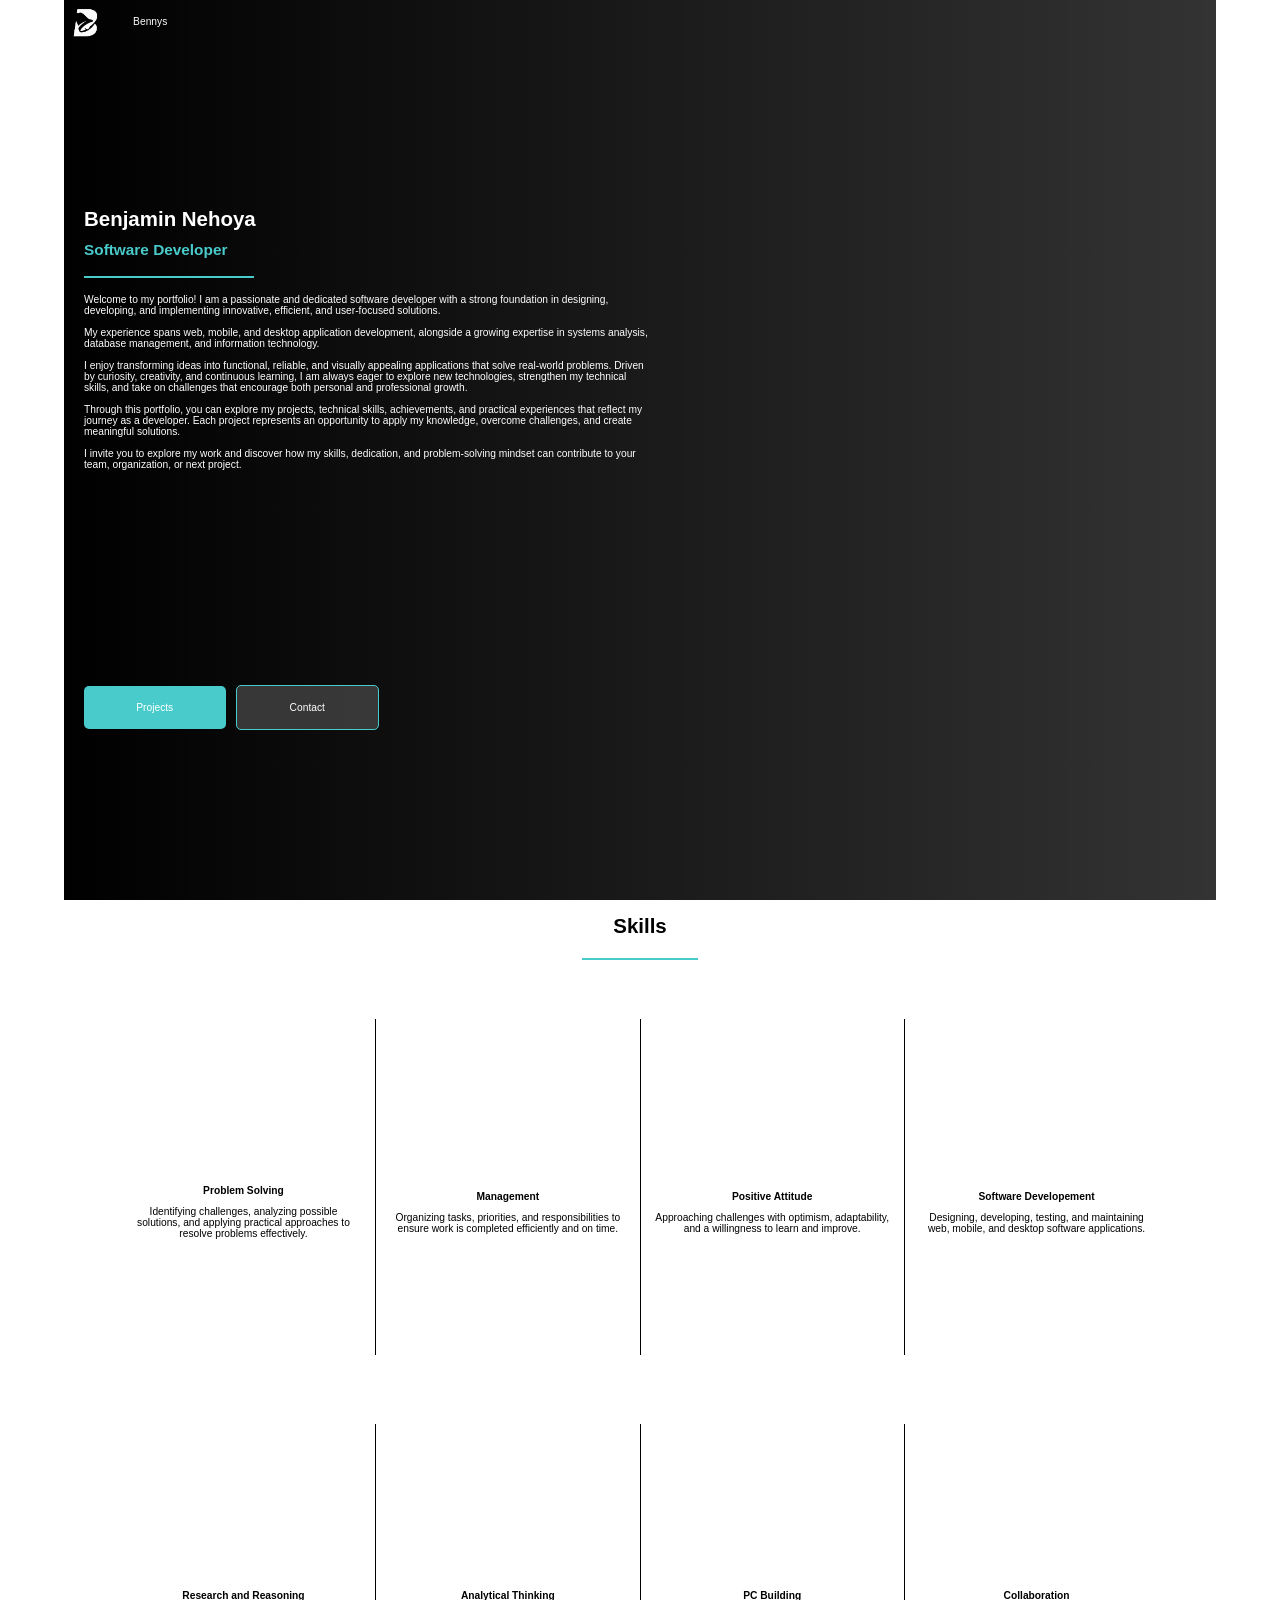
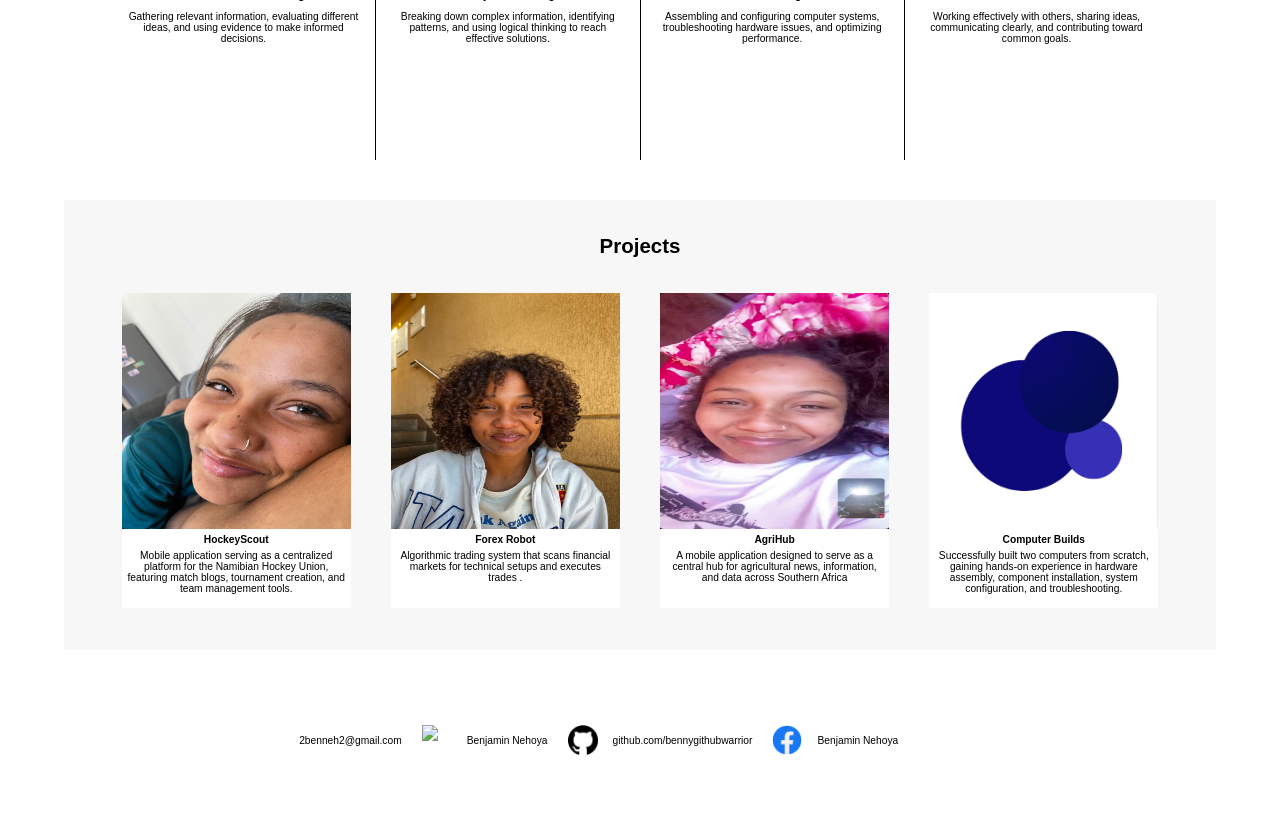
==== New folder/index.html @ 4a057140 "CloudFlare Preparation" ====
<!DOCTYPE html>

<html>
    <head>
        <link rel="stylesheet" href="...CSS/style.css">
        <script src="JSS/script.js" defer></script>
    </head>


    <body>
        <div id =Content> 
            <div id="Page1" class="Page">
                <div class="SectionTop">
                    <div class="SectionLeft">
                        <div class="LogoImage"></div>
                        <div class="Logo">Bennys</div>
                        
                    </div>
                    <div class="SectionRight">
                        
                        
                    </div>
                </div>
                <div class="SectionA">
                    <div class="SectionB">
                        <div class="Btop"></div>
                        <div class="BMiddle1">
                            <h1>Benjamin Nehoya</h1>
                            <h2>Software Developer</h2>
                            <hr>
                            <p>Welcome to my portfolio! I am a passionate and dedicated software developer with a strong foundation in designing, developing, and implementing innovative, efficient, and user-focused solutions. 
                                
                                <br>
                                <br> My experience spans web, mobile, and desktop application development, alongside a growing expertise in systems analysis, database management, and information technology.
                                
                                <br>
                                <br> I enjoy transforming ideas into functional, reliable, and visually appealing applications that solve real-world problems. Driven by curiosity, creativity, and continuous learning, I am always eager to explore new technologies, strengthen my technical skills, and take on challenges that encourage both personal and professional growth.
                                
                                <br>
                                <br>Through this portfolio, you can explore my projects, technical skills, achievements, and practical experiences that reflect my journey as a developer. Each project represents an opportunity to apply my knowledge, overcome challenges, and create meaningful solutions.

                                <br>
                                <br>I invite you to explore my work and discover how my skills, dedication, and problem-solving mindset can contribute to your team, organization, or next project.
                            </p>
                            
                        </div>
                    
                        <div class="BBottom">
                            <div class ="TestsButton">Projects</div>
                            <div class ="Tests">Contact</div>
                            
                        </div>
                    </div>
                    <div class="SectionC"></div>
                </div>
                
            </div>
            <div id="Page2"  class="Page">
                <div class="SectionD">
                    
                        <h1>Skills</h1> 
                    <hr>
                    
                    <div class="SectionD1">   
                        <div class ="Skills1">
                            <video class="icon" autoplay muted loop playsinline>
                                <source src="Images/solved.mp4" type="video/mp4">
                            </video>
                            <b><p>Problem Solving</p></b>
                            <p>Identifying challenges, analyzing possible solutions, and applying practical approaches to resolve problems effectively.</p>
                        </div>
                        <hr>
                        <div class ="Skills1">
                            <video class="icon" autoplay muted loop playsinline>
                                <source src="Images/leader.mp4" type="video/mp4">
                            </video>
                            <b><p>Management</p></b>
                            <p>Organizing tasks, priorities, and responsibilities to ensure work is completed efficiently and on time.</p>
                        </div>
                        <hr>
                        <div class ="Skills1">
                            <video class="icon" autoplay muted loop playsinline>
                                <source src="Images/emotion.mp4" type="video/mp4">
                            </video>
                            <b><p>Positive Attitude</p></b>
                            <p>Approaching challenges with optimism, adaptability, and a willingness to learn and improve.</p>
                        </div>
                        <hr>
                        <div class ="Skills1">
                            <video class="icon" autoplay muted loop playsinline>
                                <source src="Images/update.mp4" type="video/mp4">
                            </video>
                            <b><p>Software Developement</p></b>
                            <p>Designing, developing, testing, and maintaining web, mobile, and desktop software applications.</p>
                        </div>
                    </div>

                    <div class="SectionD2">   
                        <div class ="Skills1">
                            <video class="icon" autoplay muted loop playsinline>
                                <source src="Images/research.mp4" type="video/mp4">
                            </video>
                            <b><p>Research and Reasoning</p></b>
                            <p>Gathering relevant information, evaluating different ideas, and using evidence to make informed decisions.</p>
                        </div>
                        <hr>
                        <div class ="Skills1">
                            <video class="icon" autoplay muted loop playsinline>
                                <source src="Images/question-mark.mp4" type="video/mp4">
                            </video>
                            <b><p>Analytical Thinking</p></b>
                            <p>Breaking down complex information, identifying patterns, and using logical thinking to reach effective solutions.</p>
                        </div>
                        <hr>
                        <div class ="Skills1">
                            <video class="icon" autoplay muted loop playsinline>
                                <source src="Images/computer.mp4" type="video/mp4">
                            </video>
                            <b><p>PC Building</p></b>
                            <p>Assembling and configuring computer systems, troubleshooting hardware issues, and optimizing performance.</p>
                        </div>
                        <hr>
                        <div class ="Skills1">
                            <video class="icon" autoplay muted loop playsinline>
                                <source src="Images/collaboration.mp4" type="video/mp4">
                            </video>
                            <b><p>Collaboration</p></b>
                            <p>Working effectively with others, sharing ideas, communicating clearly, and contributing toward common goals.</p>
                        </div>
                    </div>

                </div>
                <div class="SectionE"></div>
                <div class="SectionF"></div>
            </div>
            <div id="Page3"  class="Page">
                <div class="SectionG">
                    <h1>Projects</h1>
                    <hr>
                    <div class ="SectionG1">
                        <div class ="Project1">
                            <div class="top1">
                            <img class="ProjectPic" src="Images/LML.jpg" alt="Something">  
                            </div>
                            <div class="bot1">
                                <b><p>HockeyScout</p></b>
                            <p>Mobile application serving as a centralized platform for the Namibian Hockey Union, featuring 
                                match blogs, tournament creation, and team management tools. </p>
                            </div>
                        </div>
                        <div class ="Project1">
                            <div class="top1">
                            <img class="ProjectPic" src="Images/Simonie.jpeg" alt="Something">  
                            </div>
                            <div class="bot1">
                                <b><p>Forex Robot</p></b>
                            <p> Algorithmic trading system that scans financial markets for technical setups and 
                                executes trades .</p>
                            </div>
                        </div>
                        <div class ="Project1">
                            <div class="top1">
                            <img class="ProjectPic" src="   Images/benben.jpeg" alt="Something">  
                            </div>
                            <div class="bot1">
                                <b><p>AgriHub</p></b>
                            <p>A mobile application designed to serve as a central hub for agricultural news, information, and data across Southern Africa</p>
                            </div>
                        </div>
                        <div class ="Project1">
                            <div class="top1">
                            <img class="ProjectPic" src="Images/Hockru.png" alt="Something">  
                            </div>
                            <div class="bot1">
                                <b><p>Computer Builds</p></b>
                            <p>Successfully built two computers from scratch, gaining hands-on experience in hardware assembly, component installation, system configuration, and troubleshooting.</p>
                            </div>
                        </div>
                    </div>
                </div>
                <div class="SectionH"></div>
                <div class="SectionI"></div>
            </div>

            <div id = "Content2"  class="Page">
                <div class ="ProjectsPage">
                    <div class = "ProjTop">
                        <div class = "TopLeft">
                            <h1>Projects Brief</h1>
                            <hr>
                        </div>
                        <div class = "TopRight">
                            <h1>Project Name: Test</h1>
                            <hr>
                            <h1>Project Manager: Mario Uushunga</h1>
                            <hr>
                            <h1>Project Date: 07 April 2023</h1>
                            <hr>
                        </div>

                    </div>
                    
                    <div class = "ProjMiddle">
                        <div class ="Heading">
                            <h1>Project Overview</h1>
                            <hr>
                        </div>
                     <p>Lorem ipsum dolor sit amet, consectetur adipiscing elit. Aliquam sed ipsum tristique, iaculis est sed, iaculis sapien. In vitae ipsum in ex vehicula dignissim. Cras hendrerit cursus mattis. Aenean efficitur varius nisl eget suscipit. Pellentesque venenatis sodales lorem id eleifend. Morbi ut faucibus lacus, a viverra libero. Maecenas dignissim mi neque, rutrum interdum quam molestie vitae. Phasellus eget pretium lacus. Sed id nulla leo. Donec ornare ornare magna, et rutrum dui ultrices non. Fusce elementum mauris est, a tempor nisl suscipit quis.

Aliquam at viverra tellus. Morbi tincidunt accumsan ligula at egestas. In in ullamcorper ligula, quis dictum massa. Curabitur condimentum nulla ac ipsum ullamcorper fermentum. Etiam sollicitudin aliquam consectetur. Praesent placerat tellus augue, blandit eleifend lectus aliquam non. Pellentesque habitant morbi tristique senectus et netus et malesuada fames ac turpis egestas.

Suspendisse hendrerit commodo enim vitae ultricies.nulla ultricies mollis eget sit amet libero.</p>       
                    </div>
                    <div class = "ProjBottom">
                        <div class = "ContainersTop">
                            <div class = "BoxLeft"></div>
                            <div class = "BoxRight"></div>
                        </div>
                        <div class = "ContainersBottom">
                            <div class = "BoxLeft"></div>
                            <div class = "BoxRight"></div>
                        </div>
                    </div>
                </div> 
            </div>   

            <div id = "Page4"  class="Page">
                <footer id = "Footer">
                    <div class="Socials">
                        <div class = "Email">
                                <video class="icon" autoplay muted loop playsinline>
                                    <source src="Images/email.mp4" type="video/mp4">
                                </video>
                                <p><a href="mailto:2benneh2@gmail.com">2benneh2@gmail.com</a></p>
                        </div>
                        <div class = "LinkedIn">
                             <img id ="icon" src="Images/LinkedIn.png" alt="LinkedIn">
                            <p><a href="https://www.linkedin.com/in/benjamin-nehoya-b50455408/?lipi=urn%3Ali%3Apage%3Ad_flagship3_profile_view_base_contact_details%3B%2BfLVcg2hSL2%2BkLqechsTNQ%3D%3D">Benjamin Nehoya</a></p>
                            
                        </div>
                        <div class = "GitHub">
                            <img id ="icon" src="Images/github.png" alt="GitHub">
                            <p><a href="https://github.com/bennygithubwarrior/Portfolio">github.com/bennygithubwarrior</a></p>

                        </div>
                        <div class = "Facebook">
                            <img id ="icon" src="Images/communication.png" alt="Facebook">
                            <p><a href="https://www.facebook.com/benjamin.nehoya/">Benjamin Nehoya</a></p>
                        </div>
                        <div class = "Phone">
                            <video class="icon" autoplay muted loop playsinline>
                                    <source src="Images/call.mp4" type="video/mp4">
                            </video>
                            <p> 081 406 6550 </p>
                        </div>
                    </div>
                </footer>
  
            </div>
        </div> 

        

    </body>


    
</html>
---- New folder/...CSS/style.css ----
html, body {
    margin: 0;
    padding: 0;
    height: 100%;
    scroll-behavior: smooth;
    
}

#Content{
    height: 80%;
    width: 100%;
    Display: flex;
    align-items: center;
    FLex-direction: column;

}

 #Content #Page1{
    background-color: rgb(0, 0, 0);
    width: 90%;
    min-height: 100vh;
    display: flex;
    flex-direction: column;
font-family: 'Gill Sans', 'Gill Sans MT', Calibri, 'Trebuchet MS', sans-serif;
    font-size: 0.8vw;
    background: linear-gradient(to right, rgba(0, 0, 0, 1), rgba(0, 0, 0, 0.8));
}


    


#Page1 .SectionTop{

    width: 100%;
    height: 5%;
    display: flex;
        

}

#Page1 .SectionTop .SectionLeft{
    
    width: 30%;
    height: 100%;
    display: flex;
    padding-right: 10px;
}

#Page1 .SectionTop .SectionLeft .Logo{
    width: 40%;
    height: 100%;
    display: flex;
    
    justify-content: left;
    align-items: center;
    color: rgb(255, 255, 255);
}

#Page1 .SectionTop .SectionLeft .LogoImage{
    width: 20%;
    height: 100%;
    background-image: url("../../Images/CoolV.png");
    background-size: contain;
    background-repeat: no-repeat;

}






#Page1 .SectionA{
    
    width: 100%;
    height: 100%;
    flex-direction: row;
    display: flex;
            font-family: 'Gill Sans', 'Gill Sans MT', Calibri, 'Trebuchet MS', sans-serif;
    

    
    
}

#Page1 .SectionB{
    
    width: 100%;
    height: 100%;
    flex-direction: Column ;
    display: flex;
    justify-content: center;
    align-items: center;
    padding-left: 20px;
    

    
    
}

#Page1 .SectionA .SectionB .Btop{
    
    width: 20%;
    height: 5%;
    display: flex;
    justify-content: center;
    align-items: center;
    color: rgb(255, 255, 255);
    
    
}

#Page1 .SectionA .SectionB .BMiddle1{
    
    width: 100%;
    height: 50%;
    display: flex;
    flex-direction: column;
    justify-content: left;
    color: rgb(255, 255, 255);
    animation: TextSlide;
    animation-duration: 2s; 
}

@keyframes TextSlide {
    from {
        transform: translateX(80%);
        opacity: 0;
    }
}


@keyframes PageSlide {
    from {
        transform: translateY(80%);
        opacity: 0;
    }
}


hr {
    width: 30%;
    border: none;
    height: 2px;
    background-color: rgb(74, 203, 203);
}

h1 {
    margin-bottom: 5px;
}

hr {
    margin: 5px 0;
}

h2 {
    margin-top: 5px;
    color: rgb(74, 203, 203);
}


#Page1 .SectionA .SectionB .BBottom{
   
    width: 100%;
    height: 20%;
    display: flex;
    justify-content: left;
    align-items: center;
    flex-direction: row;
    gap: 10px;
    font-size: 0.8vw;
    color: rgb(255, 255, 255);
    animation: TextSlide;
    animation-duration: 2s; 
}

#Page1 .SectionA .SectionB .BBottom .Tests{
    background-color: rgba(68, 68, 68, 0.792);
    width: 25%;
    height: 25%;
    display: flex;
    justify-content: center;
    align-items: center;
    flex-direction: row;
    border-radius: 5px;
    border: 1px solid rgba(74, 203, 203);
    
    
}

#Page1 .SectionA .SectionB .BBottom .Tests:hover{
    background-color: rgb(74, 203, 203);
    transition: background-color 0.3s ease;

    
    
}

#Page1 .SectionA .SectionB .BBottom .TestsButton{
    background-color: rgb(74, 203, 203);
    width: 25%;
    height: 25%;
    display: flex;
    justify-content: center;
    align-items: center;
    flex-direction: row;
    border-radius: 5px;
    
    
}

#Page1 .SectionA .SectionB .BBottom .TestsButton:hover{
    background-color: rgba(186, 186, 187, 0.992);
    transition: background-color 0.3s ease;

    
    
}

#Page1 .SectionA .SectionB {
width:50% ;
height: 100%;

}

#Page1 .SectionA .SectionC {
width: 50%;
height: 40%;

}



 #Content #Page2{
    background-color: rgb(255, 255, 255);
    width: 90%;
    min-height: 100vh;

    font-family: 'Gill Sans', 'Gill Sans MT', Calibri, 'Trebuchet MS', sans-serif;
    font-size: 0.8vw;
    animation: PageSlide;
    animation-duration: 2s;
    
}

#Page2 .SectionD{
    
    width: 100%;
    height: 100%;
    display: flex;
    flex-direction: column;
    justify-content: center;
    align-items: center;
    color: rgb(0, 0, 0);
    gap: 10px;
}

#Page2 .SectionD .SectionD1{
    
    width: 90%;
    height: 45%;
    display: flex;
    flex-direction: row;
    justify-content: center;
    align-items: center;
    color: rgb(0, 0, 0);
    gap: 10px;

}

#Page2 .SectionD hr{
    
    width: 10%;
    border: none;
    height: 2px;
    background-color: rgb(74, 203, 203);
    margin-bottom: 20px ;

}

#Page2 .SectionD .SectionD1 hr{
    
    width: 2px;
    border: none;
    height: 85%;
    background-color: rgb(0, 0, 0);
    margin-top: 20px ;

}

#Page2 .SectionD .SectionD1 .Skills1{
    
    
    width: 80%;
    height: 80%;
    display: flex;
    flex-direction:column;
    justify-content: center;
    align-items: center;
    color: rgb(0, 0, 0);
}

#Page2 .SectionD .Skills1 .icon{
   width: 50px;
    height: 50px;
    
}

#Page2 .SectionD .Skills1 p {
    text-align: center;
    margin: 5px ;
}

#Page2 .SectionD .SectionD2{
    
    width: 90%;
    height: 45%;
    display: flex;
    flex-direction: row;
    justify-content: center;
    align-items: center;
    color: rgb(0, 0, 0);
    gap: 10px;
    margin-bottom: 10px ;

}

#Page2 .SectionD .SectionD2 .Skills1{
    
    width: 80%;
    height: 80%;
    display: flex;
    flex-direction: column;
    justify-content: center;
    align-items: center;
    color: rgb(0, 0, 0);
}

#Page2 .SectionD .SectionD2 .Skills1 .icon{
    
   width: 50px;
    height: 50px;

}


#Page2 .SectionD .SectionD2 hr{
    
    width: 2px;
    border: none;
    height: 85%;
    background-color: rgb(0, 0, 0);
    margin-top: 20px ;

}

 #Content #Page3{
    background-color: rgb(247, 247, 247);
    width: 90%;
    min-height: 50vh;
     font-family: 'Gill Sans', 'Gill Sans MT', Calibri, 'Trebuchet MS', sans-serif;
    font-size: 0.8vw;
}

#Page3 .SectionG{
    
    width: 100%;
    height: 100%;
    display: flex;
    flex-direction: column;
    padding-top: 20px;
    align-items: center;
    color: rgb(0, 0, 0);

}

#Page3 .SectionG h1{
    


}

#Page3 .SectionG hr{
    
    width: 20%;
    height: 2px;
    background-color: rgb(74, 203, 203);
     border: none;

}

#Page3 .SectionG .SectionG1{
    
    width: 90%;
    height: 100%;
    display: flex;
    flex-direction: Row;
    justify-content: center;
    color: rgb(0, 0, 0);
    gap: 40px;
}

#Page3 .SectionG .SectionG1 .Project1{
    
    margin-top: 20px;
    width: 80%;
    height: 70%;
    display: flex;
    flex-direction: column;
    justify-content: center;
    align-items: center;
  

    position: relative;
    transition: 0.3s ease;
    overflow: hidden;
}

#Page3 .SectionG .SectionG1 .Project1:hover{
    
   transform: scale(1.05);
    

}


#Page3 .SectionG .SectionG1 .Project1 .top1{
    
    width: 100%;
    height: 75%; 
    background-color: rgb(33, 30, 21);
}

#Page3 .SectionG .SectionG1 .Project1 .bot1{
    
    width: 100%;
    height: 25%;
    background-color: rgb(255, 255, 255);
}

#Page3 .SectionG .SectionG1 .Project1 .top1 .ProjectPic{
   width: 100%;
    height: 100%;
    
}

#Page3 .SectionG .SectionG1 .Project1 .bot1 p {
    text-align: center;
    margin: 5px ;
}

#Content #Page4 {
    width: 90%;
    min-height: 20vh;
}

#Content #Page4 #Footer {
    width: 100%;
    min-height:100%;
    display: flex;
    flex-direction: row;
    align-items: center;
    justify-content: center;
    gap: 10px;
}

#Content #Page4 #Footer .Socials {
    
    
    width: 80%;
    height: 80%;
    display: flex;
    flex-direction:row;
    justify-content: center;
    align-items: center;
    color: rgb(255, 255, 255);
    font-family: 'Gill Sans', 'Gill Sans MT', Calibri, 'Trebuchet MS', sans-serif;
    gap: 20px;
    font-size: 0.8vw;

}

#Content #Page4 #Footer .Socials div{
    
    display: flex;
    flex-direction:row;
    justify-content: center;
    align-items: center;
    gap: 15px;

}

#Page4 #Footer .Socials .icon{
   width: 35px;
    height: 35px;
    
}

#Page4 #Footer #icon {
    width: 30px;
    height: 30px;
}

.Socials a {
    text-decoration: none;
    color: rgb(0, 0, 0);
}

.Socials a :hover{
    color: rgb(74, 203, 203);
}

#Content2 {
    width: 95%;
    min-height: 100vh;
    background-color: rgb(255, 255, 255);
    display: flex;
    justify-content: center;
    font-family: 'Gill Sans', 'Gill Sans MT', Calibri, 'Trebuchet MS', sans-serif;
    font-size: 0.8vw;
    display: none;
}

#Content2 .ProjectsPage{
    width: 95%;
    min-height: 30%;
    display: flex;
    flex-direction: column;
    justify-content: center;
}

#Content2 .ProjectsPage .ProjTop{
    width: 100%;
    min-height: 30%;
    display: flex;
    flex-direction: row;
}

#Content2 .ProjectsPage .ProjTop .TopLeft{
    width: 60%;
    height: 100%;
    padding-left: 20px;
}

#Content2 .ProjectsPage .ProjTop .TopRight{
    width: 40%;
    height: 100%;
    margin-left: 10px;
    
}

#Content2 .ProjectsPage .ProjMiddle{
    width: 100%;
    height: 20%;
    display: flex;
    flex-direction: column;
    
}

#Content2 .ProjectsPage .ProjMiddle .Heading{
    width: 100%;
    height: 40%;
    display: flex;
    flex-direction: row;
    gap: 10px;
    padding-left: 20px;
}

#Content2 .ProjectsPage .ProjMiddle p{
    padding-left: 20px;
}

#Content2 .ProjectsPage .ProjMiddle .Heading hr{
    margin-top: 2.4%;
    width: 82%;
    height: 3px;
    background-color: rgb(0, 0, 0);

    
}

#Content2 .ProjectsPage .ProjBottom {
    width: 100%;
    height: 50%;

    
}

#Content2 .ProjectsPage .ProjBottom .ContainersTop {
    width: 100%;
    height: 60%;
    display: flex;
    flex-direction: row;
    align-items: center;
    justify-content: center;
    gap: 10px;
    margin-bottom: 10px;
}

#Content2 .ProjectsPage .ProjBottom .ContainersTop .BoxLeft {
    width: 40%;
    height: 100%; 
    border: 3px solid rgb(0, 0, 0);
}

#Content2 .ProjectsPage .ProjBottom .ContainersTop .BoxRight {
    width: 40%;
    height: 100%;
    border: 3px solid rgb(0, 0, 0);
}

#Content2 .ProjectsPage .ProjBottom .ContainersBottom {
    width: 100%;
    height: 40%; 
    display: flex;
    flex-direction: row;
    align-items: center;
    justify-content: center;
    gap: 10px;
    margin-top: 10px;
}

#Content2 .ProjectsPage .ProjBottom .ContainersBottom .BoxLeft {
    width: 40%;
    height: 100%;

    border: 3px solid rgb(0, 0, 0);
}

#Content2 .ProjectsPage .ProjBottom .ContainersBottom .BoxRight {
    width: 40%;
    height: 100%;
    border: 3px solid rgb(0, 0, 0); 
}

.Page {
    opacity: 0;
    transform: translateY(60px);
    transition: opacity 0.8s ease, transform 0.8s ease;
}

.Page.show {
    opacity: 1;
    transform: translateY(0);
}
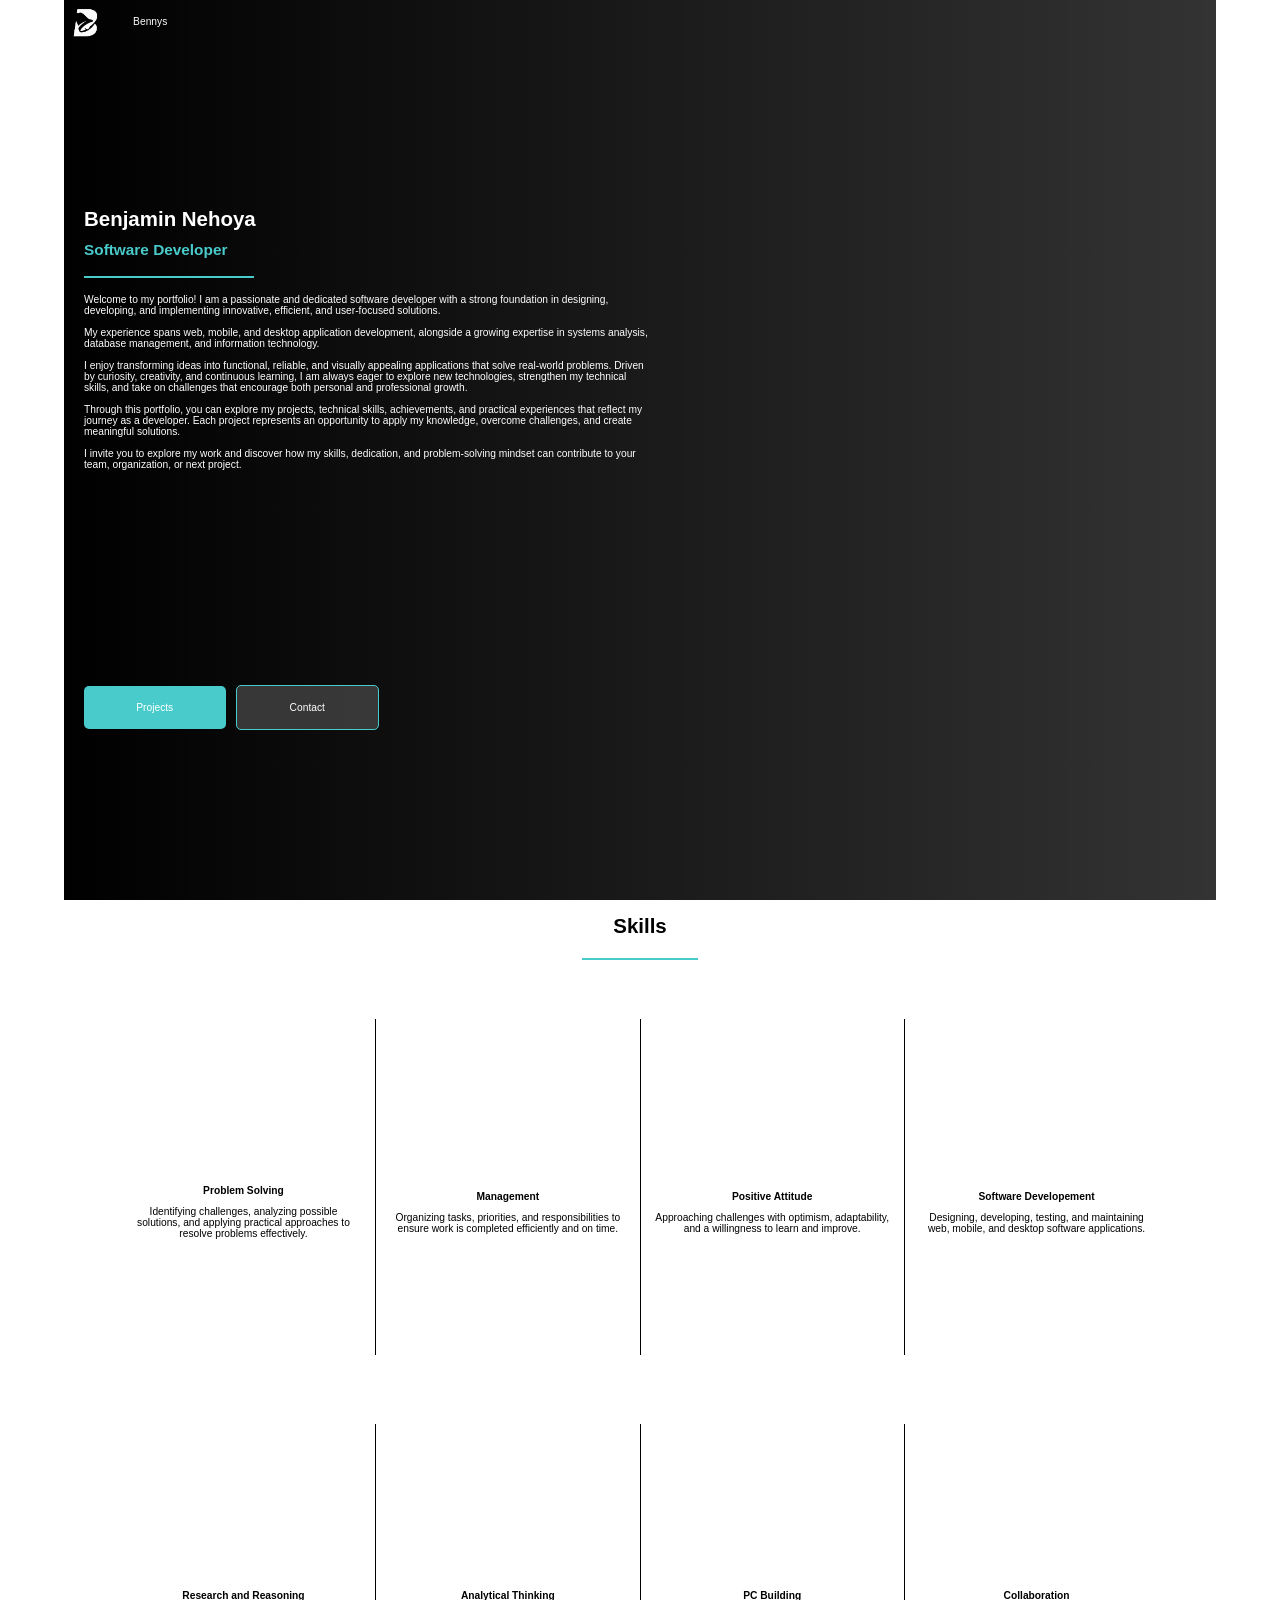
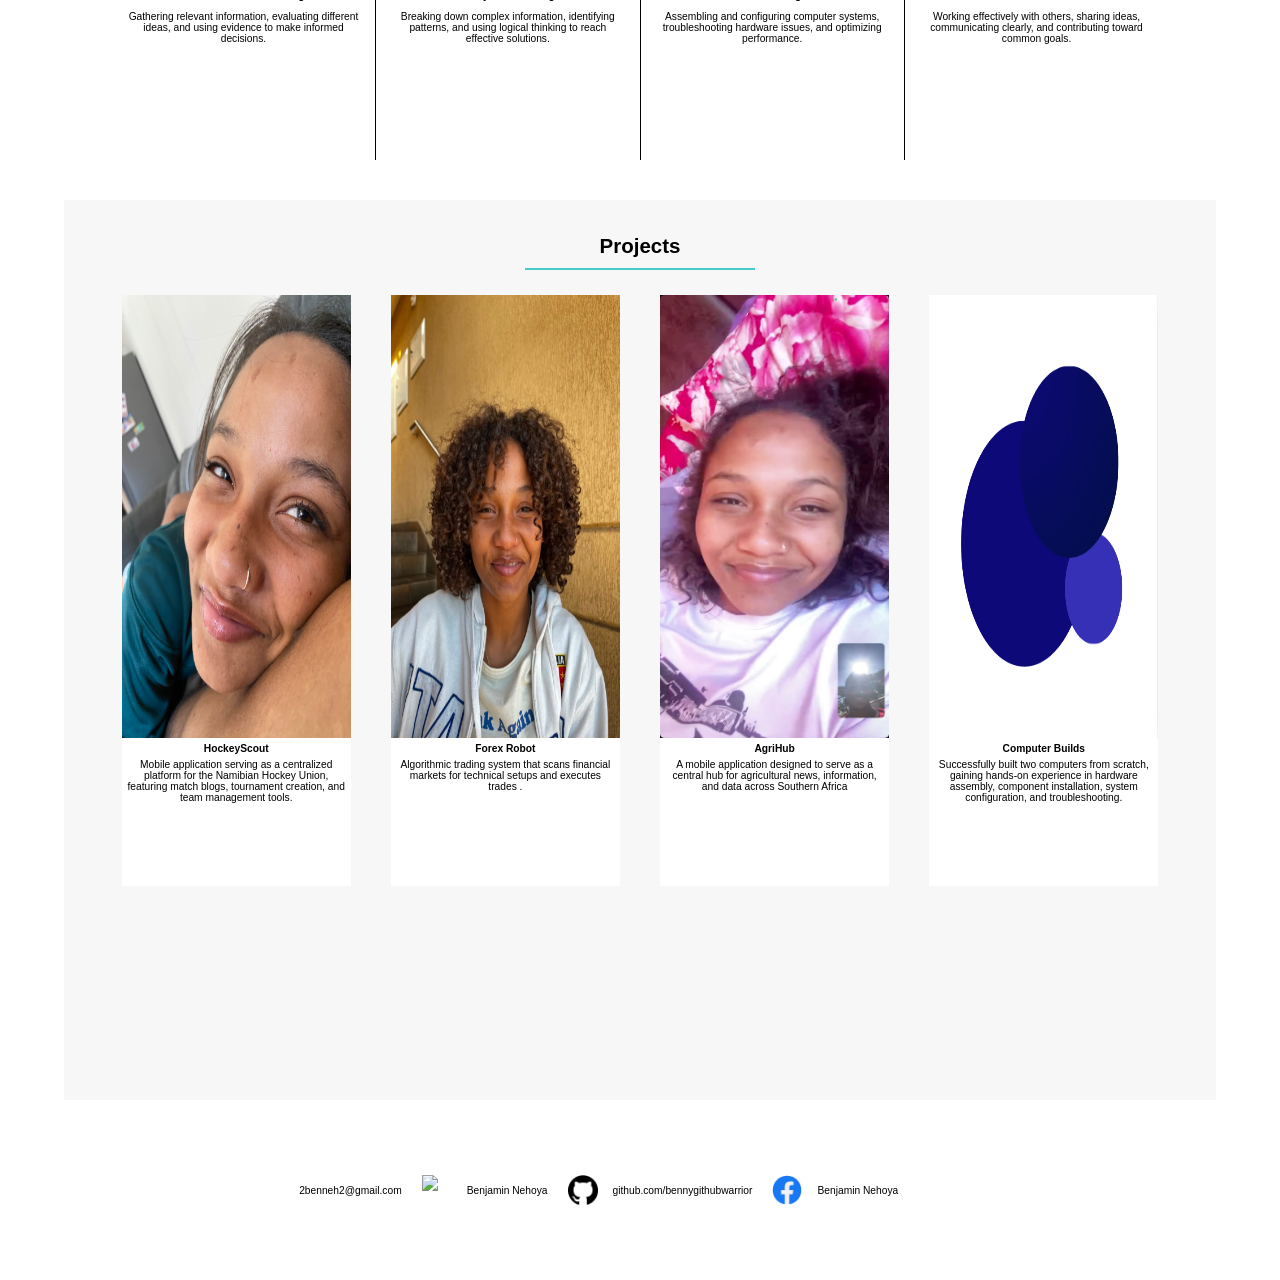
==== commit 2900db5a: "Another Test" ====
--- a/New folder/index.html
+++ b/New folder/index.html
@@ -2,8 +2,10 @@
 
 <html>
     <head>
+        <meta name="viewport" content="width=device-width, initial-scale=1.0">
         <link rel="stylesheet" href="...CSS/style.css">
         <script src="JSS/script.js" defer></script>
+        
     </head>
 
 
--- a/New folder/...CSS/style.css
+++ b/New folder/...CSS/style.css
@@ -1,3 +1,6 @@
+
+
+
 html, body {
     margin: 0;
     padding: 0;
@@ -5,6 +8,8 @@
     scroll-behavior: smooth;
     
 }
+
+
 
 #Content{
     height: 80%;
@@ -358,7 +363,7 @@
  #Content #Page3{
     background-color: rgb(247, 247, 247);
     width: 90%;
-    min-height: 50vh;
+    min-height: 100vh;
      font-family: 'Gill Sans', 'Gill Sans MT', Calibri, 'Trebuchet MS', sans-serif;
     font-size: 0.8vw;
 }
@@ -643,4 +648,5 @@
 .Page.show {
     opacity: 1;
     transform: translateY(0);
-}+}
+
